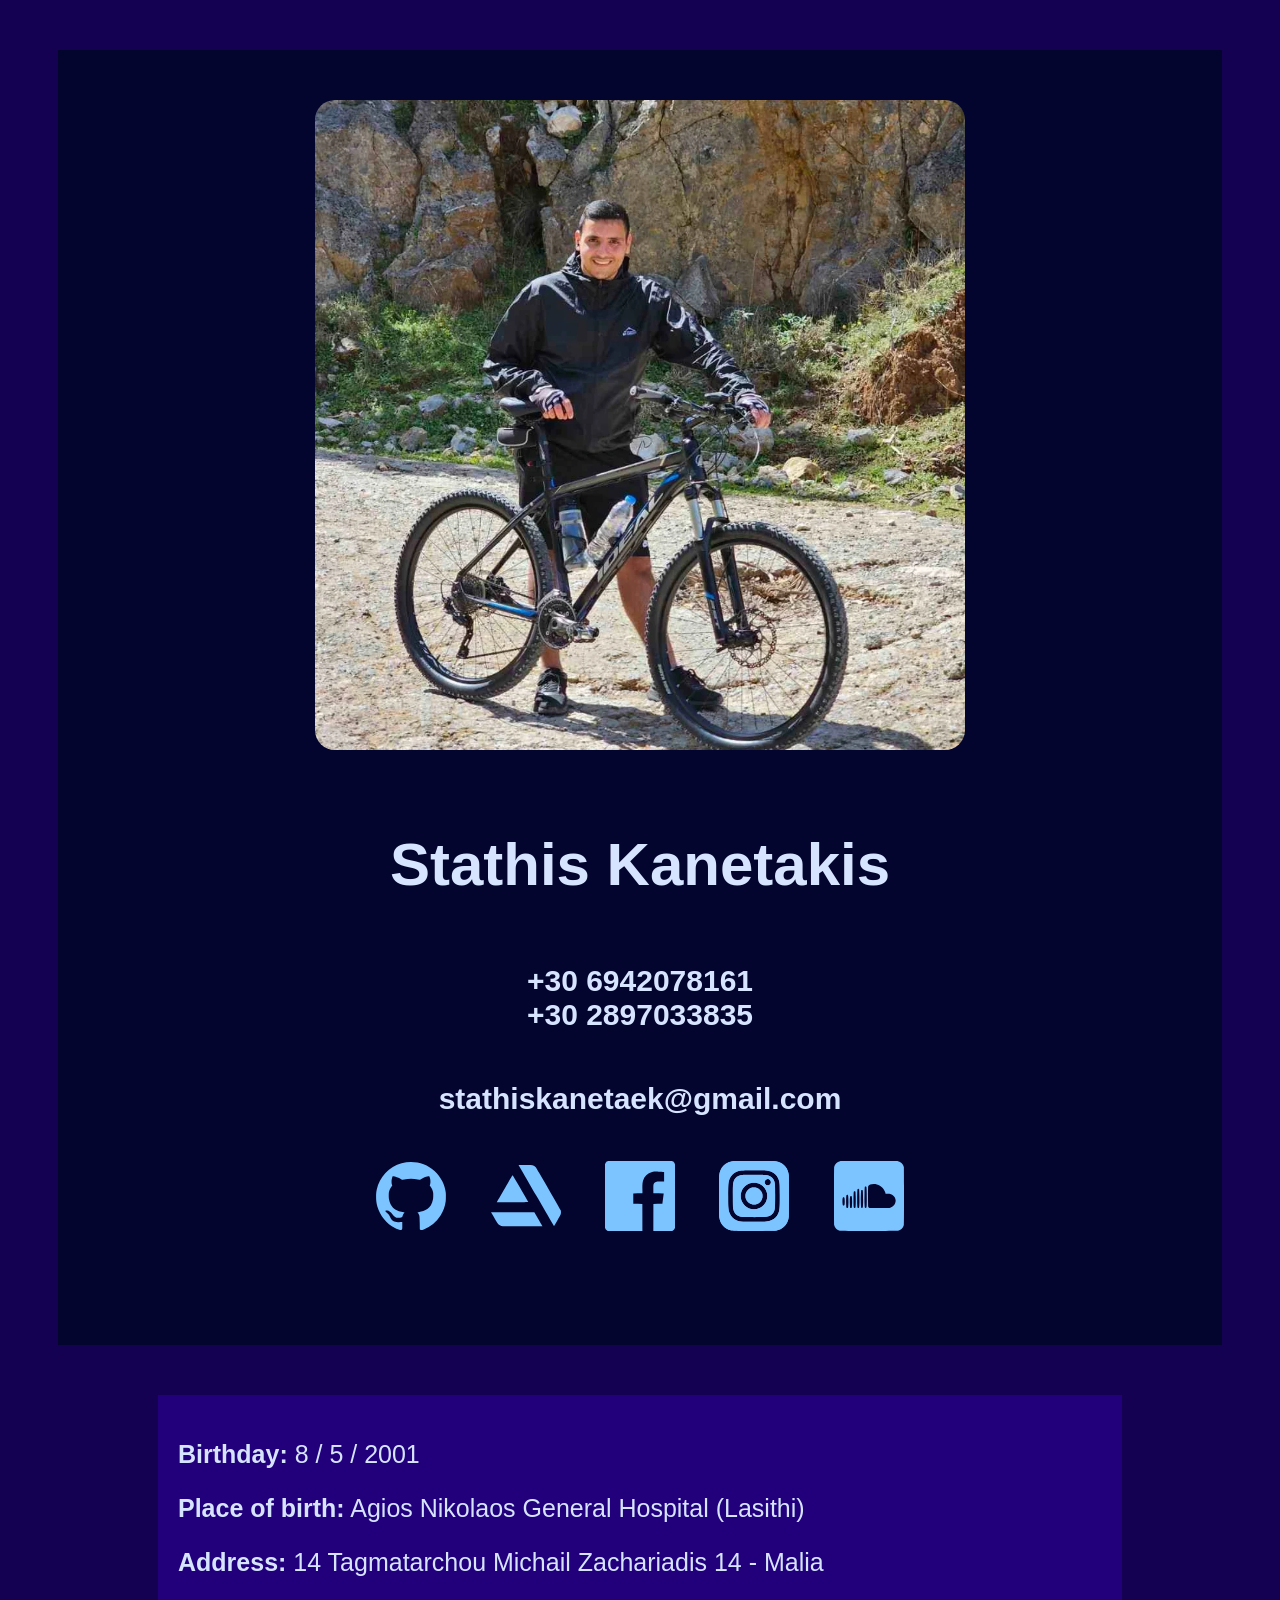
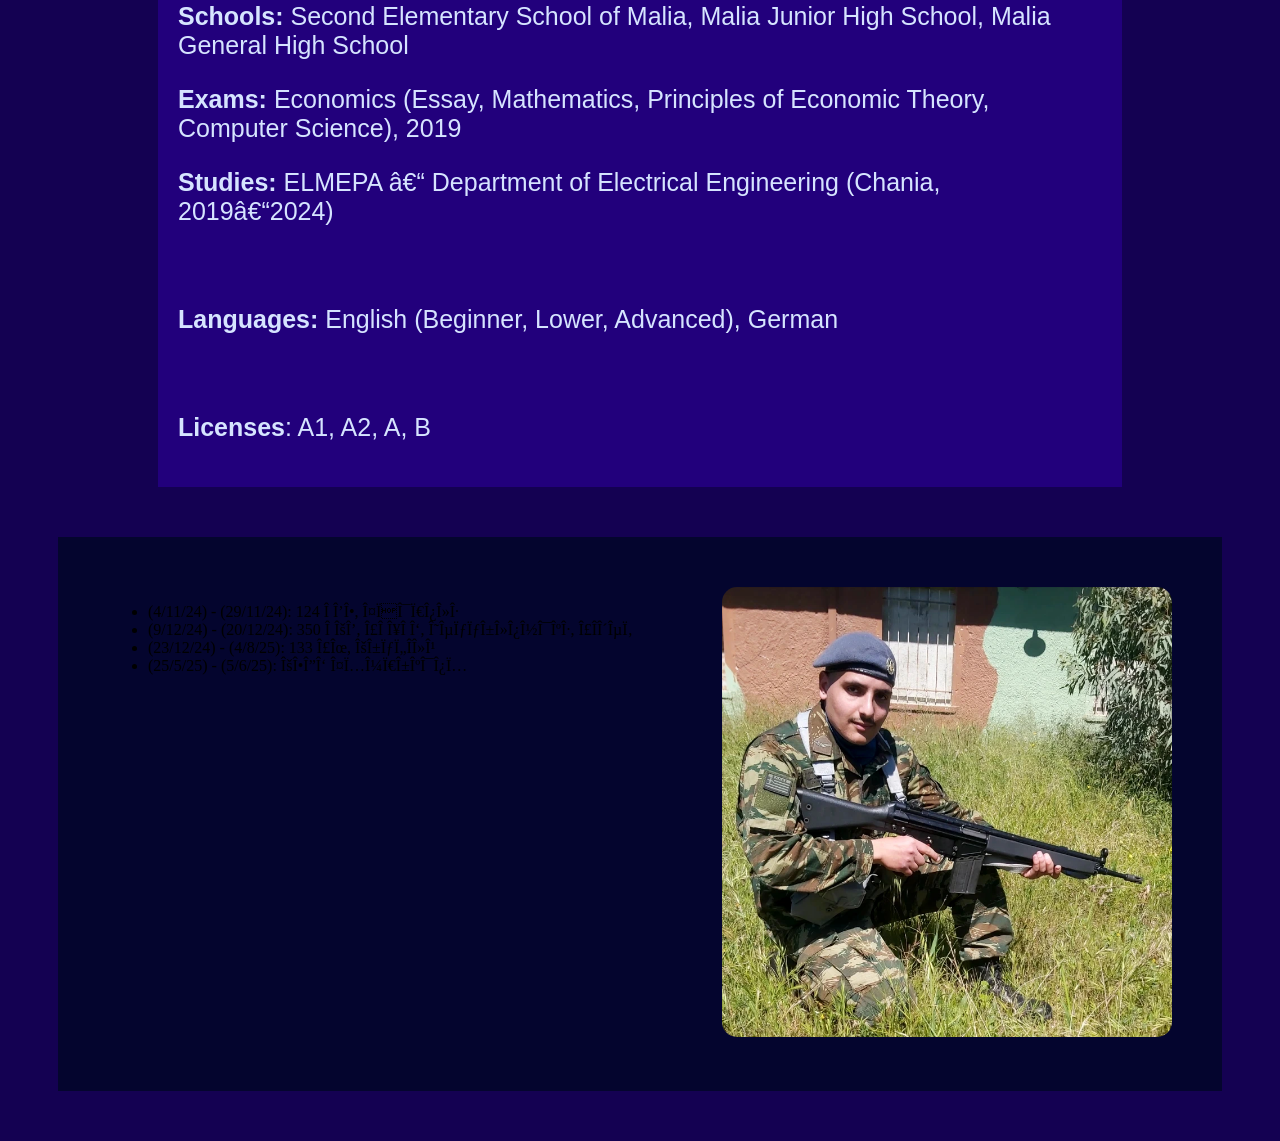
==== index.html @ b53a6500 "Add files via upload" ====
<!DOCTYPE html>
<html>
<head>
	<title>My_portfolio</title>
	<meta name="viewport" content="width=device-width, initial-scale=1">
	<link rel="stylesheet" href="index.css">
	<script charset="UTF-16"></script>
</head>
<body>
	<div class="hero">
		<img class="avatar" src="images/hero_image.webp">
		<div class="aboutMe">
			<h1>Stathis Kanetakis</h1>
			<h2>+30 6942078161<br>+30 2897033835</h2>
			<h2>stathiskanetaek@gmail.com</h2>
			<div>
				<a href="https://github.com/StathisKan37" target="_blank"><img  class="linkIcons" src="icons/github.svg"></a>
				<a href="https://www.artstation.com/stathiskan" target="_blank"><img  class="linkIcons" src="icons/artstation.svg"></a>
				<a href="https://www.facebook.com/stathiskanet" target="_blank"><img  class="linkIcons" src="icons/facebook.svg"></a>
				<a href="https://www.instagram.com/stathis_kanetakis/" target="_blank"><img  class="linkIcons" src="icons/instagram.svg"></a>
				<a href="https://soundcloud.com/stathis-kanetakis" target="_blank"><img  class="linkIcons" src="icons/soundcloud.svg"></a>
			</div>
		</div>
	</div>
	<div class="personality">
		<p><b>Birthday:</b> 8 / 5 / 2001</p>
		<p><b>Place of birth:</b> Agios Nikolaos General Hospital (Lasithi)</p>
		<p><b>Address:</b> 14 Tagmatarchou Michail Zachariadis 14 - Malia</p>
		<p><b>Schools:</b> Second Elementary School of Malia, Malia Junior High School, Malia General High School</p>
		<p><b>Exams:</b> Economics (Essay, Mathematics, Principles of Economic Theory, Computer Science), 2019</p>
		<p><b>Studies:</b> ELMEPA – Department of Electrical Engineering (Chania, 2019–2024)<p>
		<br>
		<p><b>Languages:</b> English (Beginner, Lower, Advanced), German</p>
		<br>
		<p><b>Licenses</b>:</b> A1, A2, A, B<p>
	</div>
	<div class="armyContainer">
		<div>
			<ul>
				<li>(4/11/24) - (29/11/24): 124 ΠΒΕ, Τρίπολη</li>
				<li>(9/12/24) - (20/12/24): 350 ΠΚΒ, ΣΠΥΠΑ, Θεσσαλονίκη, Σέδες</li>
				<li>(23/12/24) - (4/8/25): 133 ΣΜ, Καστέλι</li>
				<li>(25/5/25) - (5/6/25): ΚΕΔΑ Τυμπακίου</li>
			</ul>
		</div>
		<div>
			<img class="armyImage" src="images/army.webp">
		</div>
	</div>
</body>
</html>
---- index.css ----
:root{
	// Midnight magic
	--Black: #02010a;
	--Prussian_blue: #04052e;
	--Deep_twilight: #140152;
	--Navy: #22007c;
	--Navy_electric: #0d00a4;

	--Periwinkle: #9db4ff;
	--Sky_glow: #7cc4ff;
	--Ice_blue: #d6e4ff;
}

body{
	background-color: var(--Deep_twilight);}

h1{
	font-size: 60px;}
h2{
	font-size: 30px;}

/*----------------*/
/*----  HERO  ----*/
/*----------------*/
.hero{
	margin: 50px;
	padding: 50px;
	background-color: var(--Prussian_blue);
	display: flex;
	flex-direction: row;
	justify-content: space-around;}
.avatar{
	width: 650px;
	height: 650px;
	border-radius:20px;}
.aboutMe{
	margin: 20px;
	padding: 20px;
	display: flex;
	flex-direction: column;
	justify-content: space-around;
	color: #d6e4ff;
	font-family: Arial, Helvetica, sans-serif;
	text-align: center;}
.linkIcons{
	margin: 20px;
	width: 70px;}

/*-----------------------*/
/*----  PERSONALITY  ----*/
/*-----------------------*/
.personality{
	margin: 20px 150px;
	padding: 20px 20px;
	font-family: Arial, Helvetica, sans-serif;
	font-size: 25px;
	background-color: var(--Navy);
	color: var(--Ice_blue);}

/*----------------*/
/*----  ARMY  ----*/
/*----------------*/
.armyContainer{
	margin: 50px;
	padding: 50px;
	background-color: var(--Prussian_blue);
	display: flex;
	justify-content: space-between;}
.armyImage{
	width: 450px;
	height: 450px;
	border-radius:15px;}


@media screen and (max-width: 1300px) {
	
	.hero{
		flex-direction: column;
		align-items: center;}
}

@media screen and (max-width: 800px) {
	
	.avatar{
		width: 100%;
		height: 100%;}
	h1{
		font-size: 40px;}
	h2{
		font-size: 20px;}
	.linkIcons{
		margin: 10px;
		width: 50px;}
	.personality{
	margin: 20px 50px;
		font-size: 15px;}
}
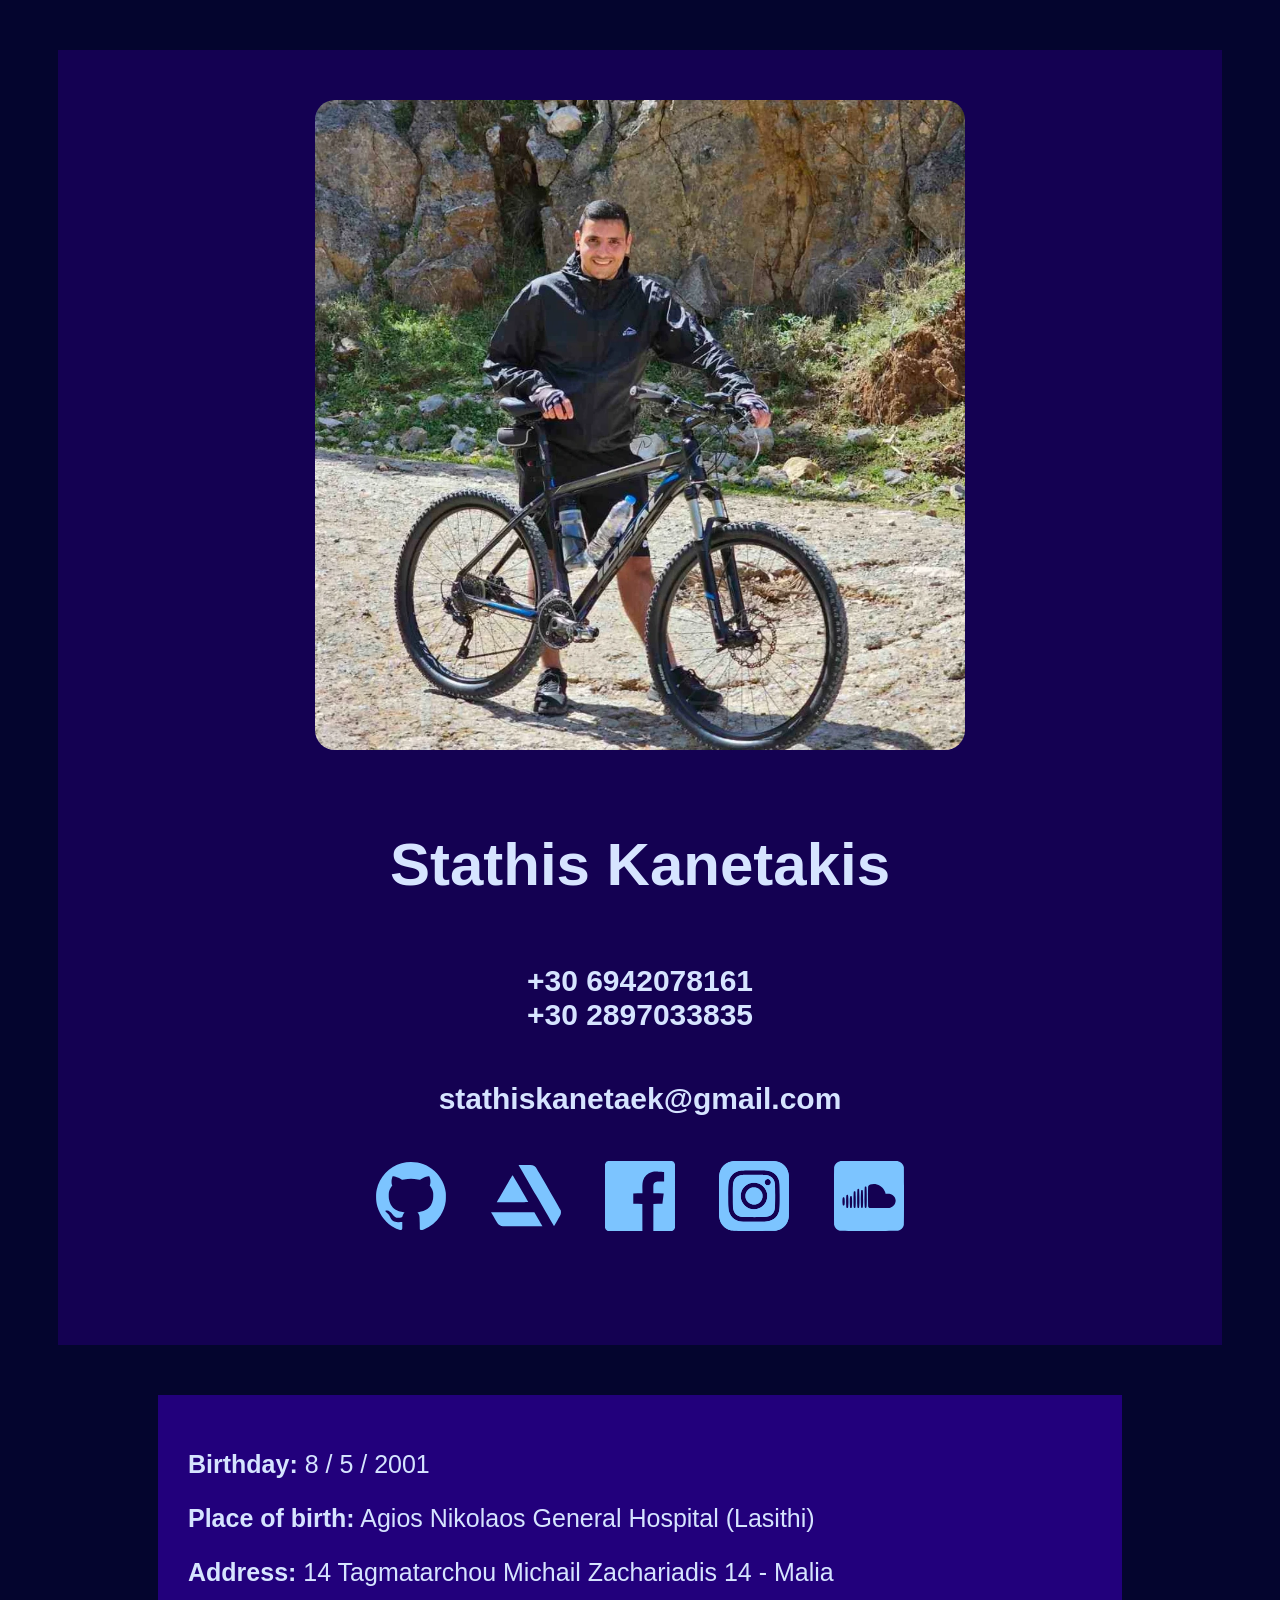
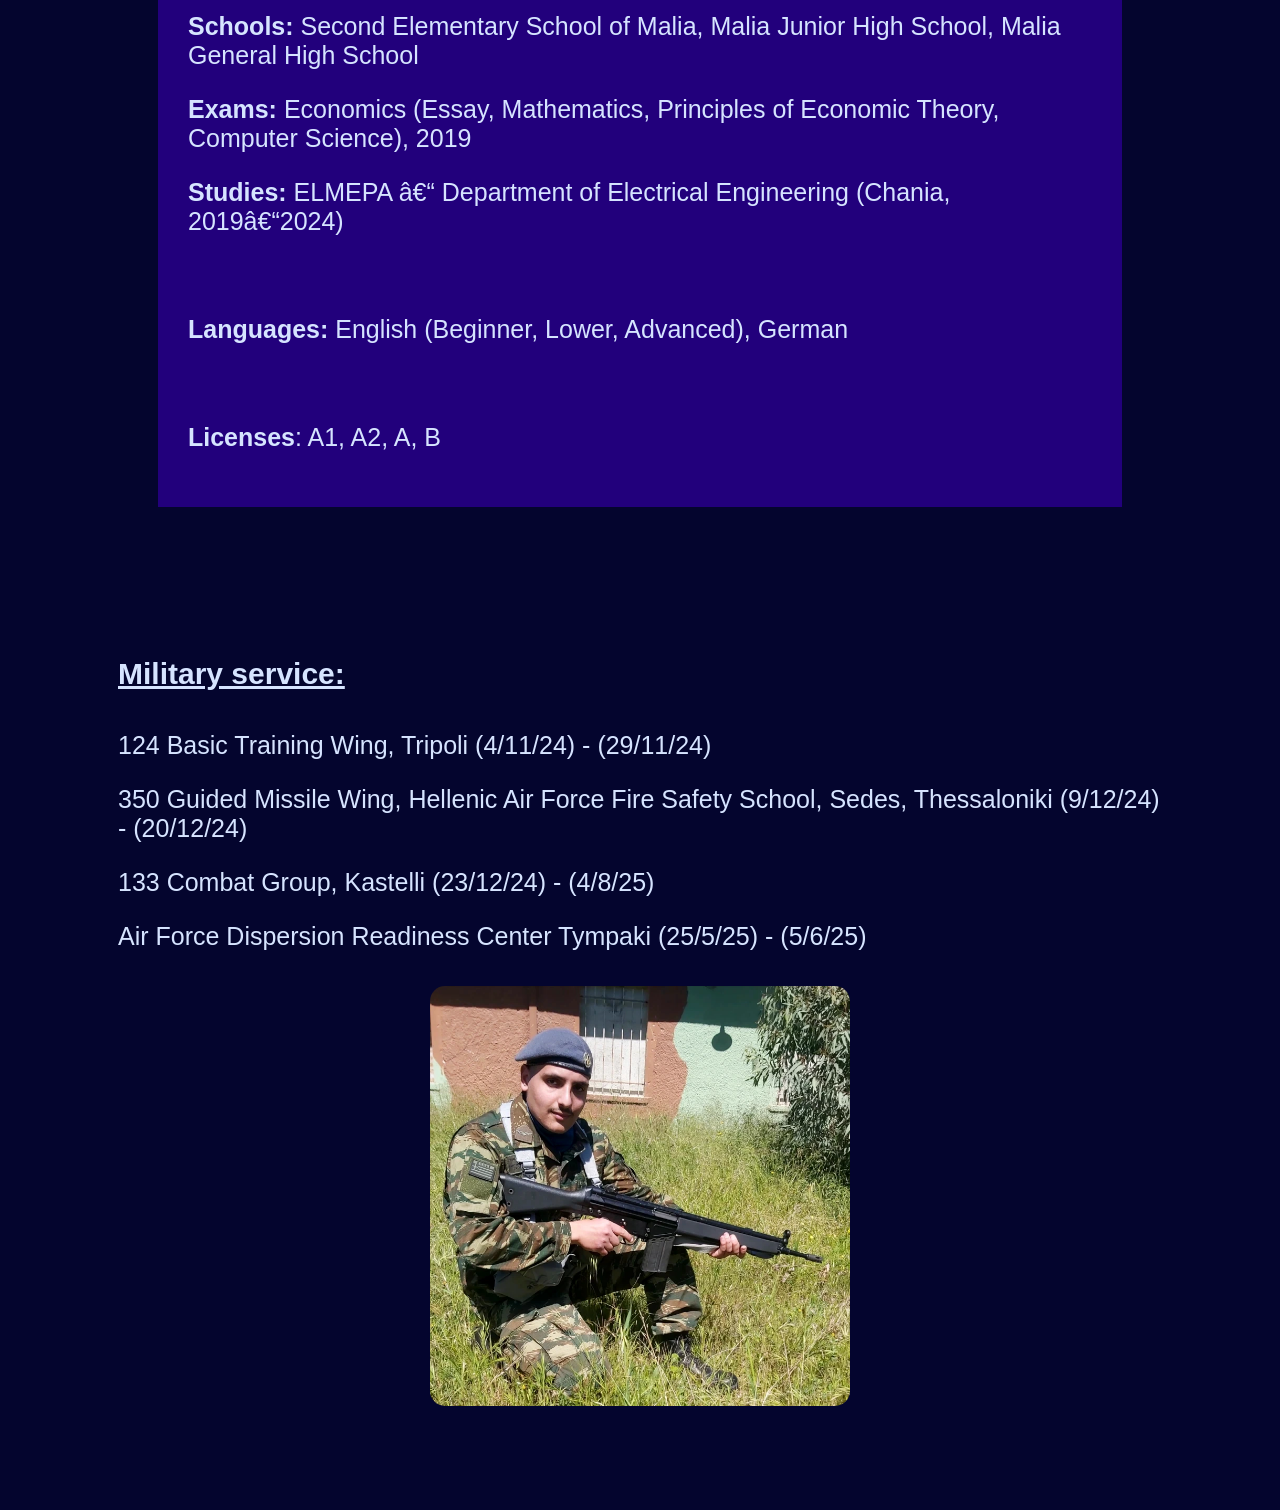
==== commit 316f3080: "Revise portfolio content and structure Updated the portfolio layout and added military service detai" ====
--- a/index.html
+++ b/index.html
@@ -1,7 +1,7 @@
 <!DOCTYPE html>
 <html>
 <head>
-	<title>My_portfolio</title>
+	<title>My portfolio</title>
 	<meta name="viewport" content="width=device-width, initial-scale=1">
 	<link rel="stylesheet" href="index.css">
 	<script charset="UTF-16"></script>
@@ -34,14 +34,13 @@
 		<br>
 		<p><b>Licenses</b>:</b> A1, A2, A, B<p>
 	</div>
-	<div class="armyContainer">
-		<div>
-			<ul>
-				<li>(4/11/24) - (29/11/24): 124 ΠΒΕ, Τρίπολη</li>
-				<li>(9/12/24) - (20/12/24): 350 ΠΚΒ, ΣΠΥΠΑ, Θεσσαλονίκη, Σέδες</li>
-				<li>(23/12/24) - (4/8/25): 133 ΣΜ, Καστέλι</li>
-				<li>(25/5/25) - (5/6/25): ΚΕΔΑ Τυμπακίου</li>
-			</ul>
+		<div class="armyContainer">
+		<div class="armyList">
+			<h4 style="font-size: 30px; text-decoration: underline;">Military service:</h4>
+			<p>124 Basic Training Wing, Tripoli (4/11/24) - (29/11/24)</p>
+			<p>350 Guided Missile Wing, Hellenic Air Force Fire Safety School, Sedes, Thessaloniki (9/12/24) - (20/12/24)</p>
+			<p>133 Combat Group, Kastelli (23/12/24) - (4/8/25)</p>
+			<p>Air Force Dispersion Readiness Center Tympaki (25/5/25) - (5/6/25)</p>
 		</div>
 		<div>
 			<img class="armyImage" src="images/army.webp">
--- a/index.css
+++ b/index.css
@@ -12,7 +12,7 @@
 }
 
 body{
-	background-color: var(--Deep_twilight);}
+	background-color: var(--Prussian_blue);}
 
 h1{
 	font-size: 60px;}
@@ -25,7 +25,7 @@
 .hero{
 	margin: 50px;
 	padding: 50px;
-	background-color: var(--Prussian_blue);
+	background-color: var(--Deep_twilight);
 	display: flex;
 	flex-direction: row;
 	justify-content: space-around;}
@@ -39,7 +39,7 @@
 	display: flex;
 	flex-direction: column;
 	justify-content: space-around;
-	color: #d6e4ff;
+	color: var(--Ice_blue);
 	font-family: Arial, Helvetica, sans-serif;
 	text-align: center;}
 .linkIcons{
@@ -51,7 +51,7 @@
 /*-----------------------*/
 .personality{
 	margin: 20px 150px;
-	padding: 20px 20px;
+	padding: 30px;
 	font-family: Arial, Helvetica, sans-serif;
 	font-size: 25px;
 	background-color: var(--Navy);
@@ -63,12 +63,17 @@
 .armyContainer{
 	margin: 50px;
 	padding: 50px;
-	background-color: var(--Prussian_blue);
 	display: flex;
 	justify-content: space-between;}
+.armyList{
+	margin: auto;
+	padding: 10px;
+	font-family: Arial, Helvetica, sans-serif;
+	font-size: 25px;
+	color: var(--Ice_blue);}
 .armyImage{
-	width: 450px;
-	height: 450px;
+	width: 420px;
+	height: 420px;
 	border-radius:15px;}
 
 
@@ -77,21 +82,33 @@
 	.hero{
 		flex-direction: column;
 		align-items: center;}
+
+	.armyContainer{
+		flex-direction: column;
+		align-items: center;}
 }
 
 @media screen and (max-width: 800px) {
 	
+	.hero{
+		margin: 15px;
+		padding: 15px;}
 	.avatar{
 		width: 100%;
 		height: 100%;}
 	h1{
-		font-size: 40px;}
+		font-size: 45px;}
 	h2{
-		font-size: 20px;}
+		font-size: 30px;}
 	.linkIcons{
 		margin: 10px;
 		width: 50px;}
 	.personality{
-	margin: 20px 50px;
-		font-size: 15px;}
+		margin: 20px 15px;
+		font-size: 20px;}
+	.armyContainer{
+		margin: 15px;
+		padding: 15px;}
+	.armyList{
+		font-size: 20px;}
 }
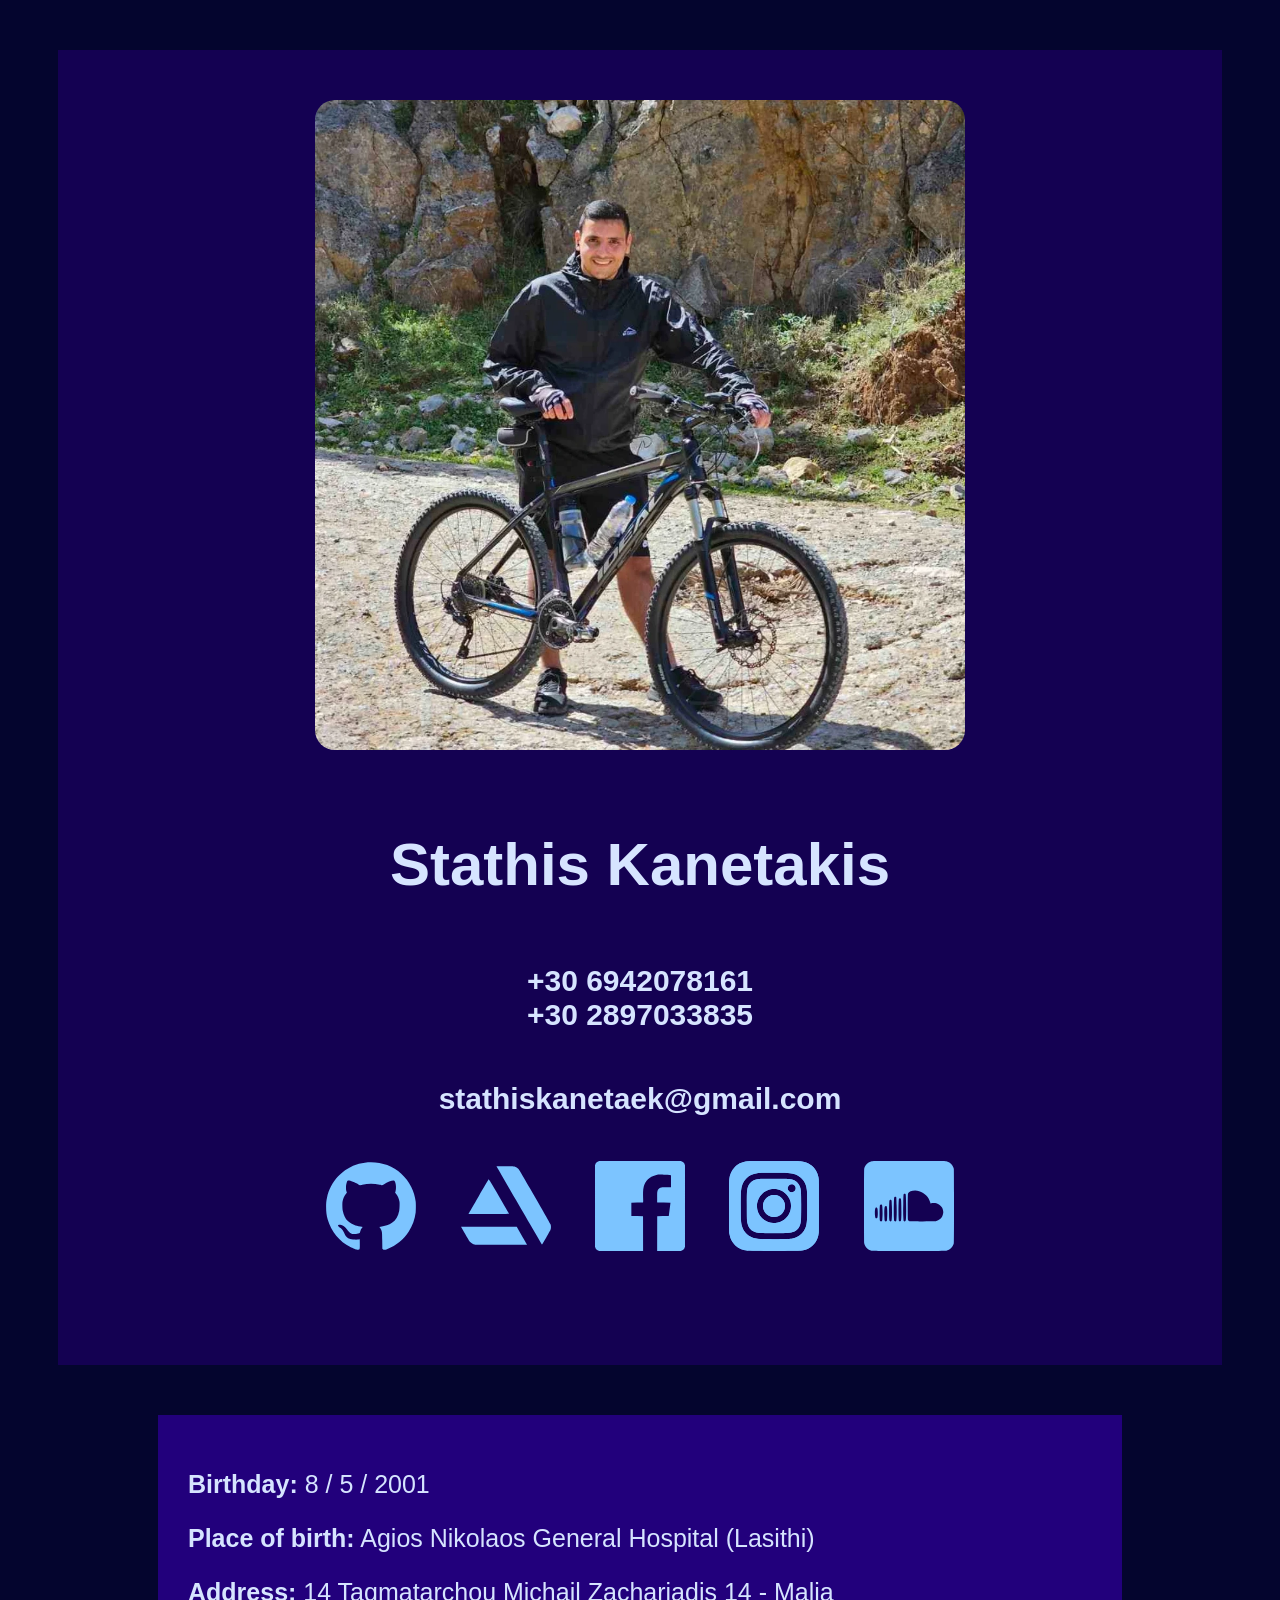
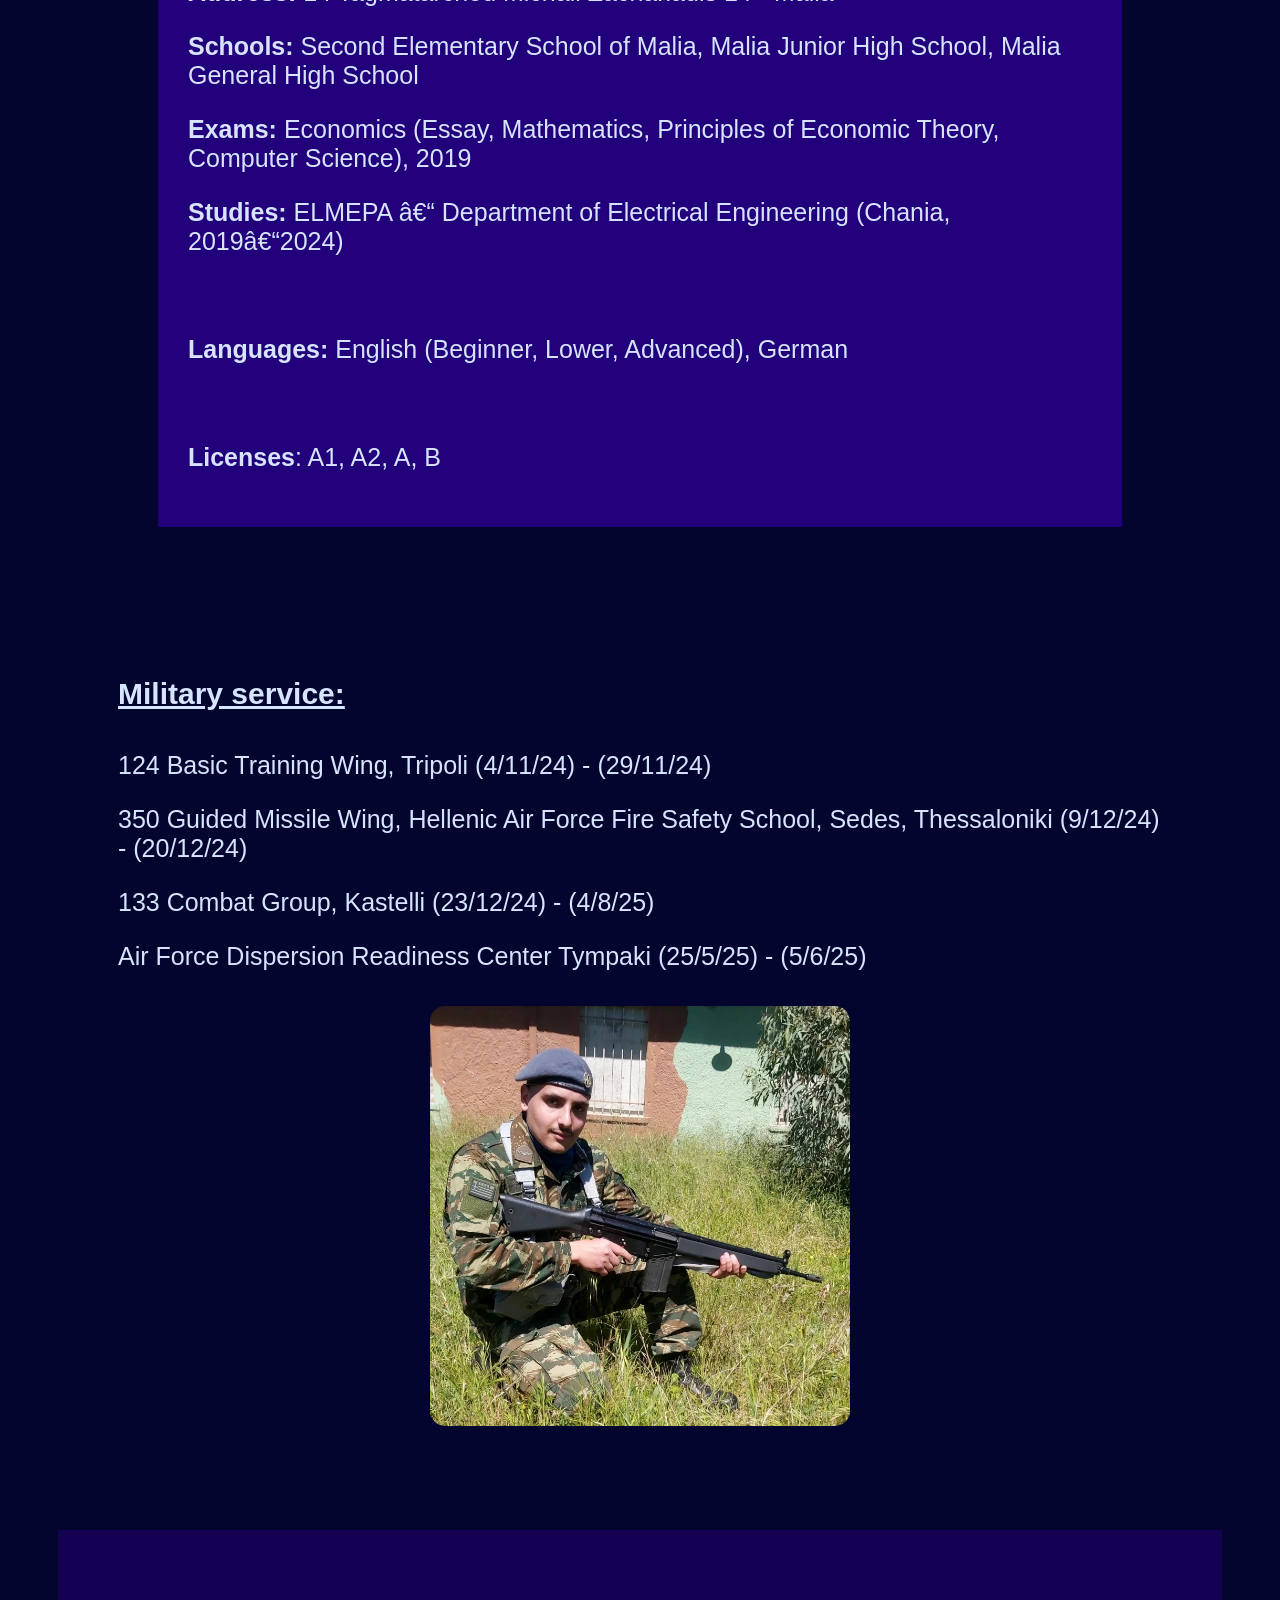
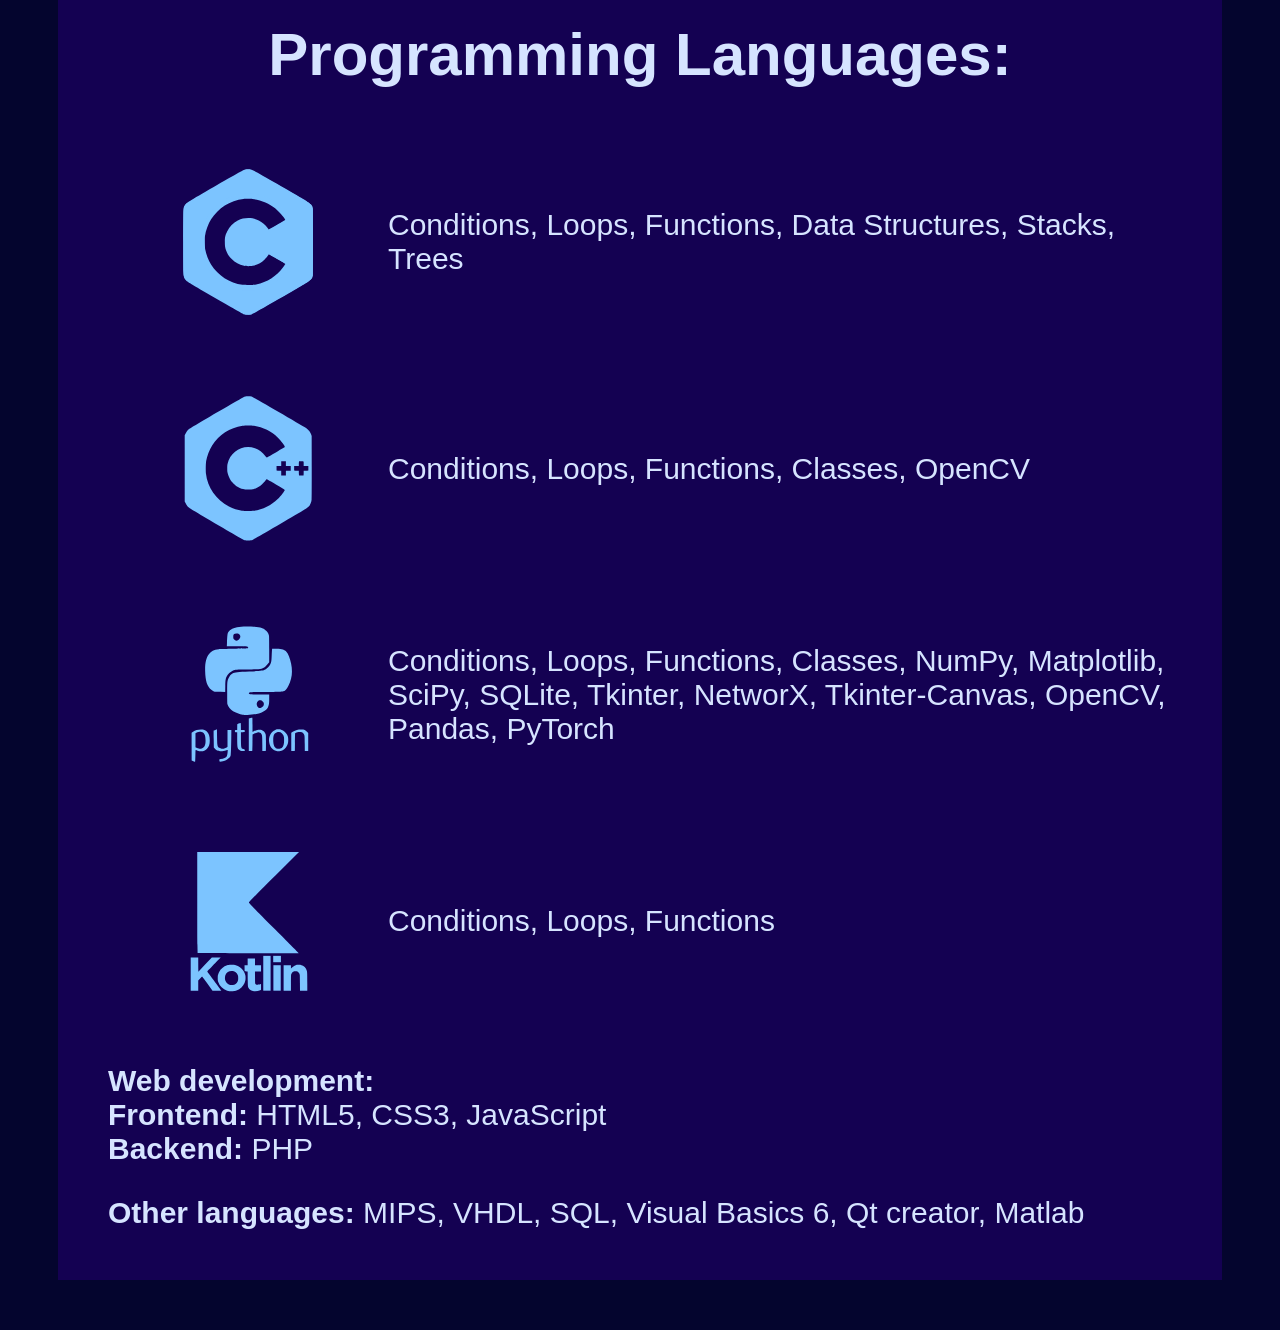
==== commit 6812e044: "Update index.html with additional content" ====
--- a/index.html
+++ b/index.html
@@ -22,6 +22,8 @@
 			</div>
 		</div>
 	</div>
+
+
 	<div class="personality">
 		<p><b>Birthday:</b> 8 / 5 / 2001</p>
 		<p><b>Place of birth:</b> Agios Nikolaos General Hospital (Lasithi)</p>
@@ -34,7 +36,9 @@
 		<br>
 		<p><b>Licenses</b>:</b> A1, A2, A, B<p>
 	</div>
-		<div class="armyContainer">
+
+
+	<div class="armyContainer">
 		<div class="armyList">
 			<h4 style="font-size: 30px; text-decoration: underline;">Military service:</h4>
 			<p>124 Basic Training Wing, Tripoli (4/11/24) - (29/11/24)</p>
@@ -46,5 +50,32 @@
 			<img class="armyImage" src="images/army.webp">
 		</div>
 	</div>
+
+
+	<div class="programmingContainer">
+		<h1 style="text-align: center;">Programming Languages:</h1>
+		<div class="programmingLanguage">
+				<img class="programmingIcon" src="icons/c.svg">
+				<p class="programmingList">Conditions, Loops, Functions, Data Structures, Stacks, Trees</p>
+		</div>
+		<div class="programmingLanguage">
+			<img class="programmingIcon" src="icons/cpp.svg">
+			<p class="programmingList">Conditions, Loops, Functions, Classes, OpenCV</p>
+		</div>
+		<div class="programmingLanguage">
+			<img class="programmingIcon" src="icons/python.svg">
+			<p class="programmingList">Conditions, Loops, Functions, Classes, NumPy, Matplotlib, SciPy, SQLite, Tkinter, NetworX, Tkinter-Canvas, OpenCV, Pandas, PyTorch</p>
+		</div>
+		<div class="programmingLanguage">
+				<img class="programmingIcon" src="icons/kotlin.svg">
+				<p class="programmingList">Conditions, Loops, Functions</p>
+		</div>
+		<div style="height: 30px;"></div>
+		<p class="programmingList"><b>Web development:</b></p>
+		<p class="programmingList"><b>Frontend:</b> HTML5, CSS3, JavaScript</p>
+		<p class="programmingList"><b>Backend:</b> PHP</p>
+		<div style="height: 30px;"></div>
+		<p class="programmingList"><b>Other languages:</b> MIPS, VHDL, SQL, Visual Basics 6, Qt creator, Matlab</p>
+	</div>
 </body>
 </html>
--- a/index.css
+++ b/index.css
@@ -17,7 +17,8 @@
 h1{
 	font-size: 60px;}
 h2{
-	font-size: 30px;}
+	font-size: 30px;
+	text-align: center;}
 
 /*----------------*/
 /*----  HERO  ----*/
@@ -44,7 +45,7 @@
 	text-align: center;}
 .linkIcons{
 	margin: 20px;
-	width: 70px;}
+	width: 90px;}
 
 /*-----------------------*/
 /*----  PERSONALITY  ----*/
@@ -76,6 +77,26 @@
 	height: 420px;
 	border-radius:15px;}
 
+/*-----------------------*/
+/*----  PROGRAMMING  ----*/
+/*-----------------------*/
+.programmingContainer{
+	margin: 50px;
+	padding: 50px;
+	background-color: var(--Deep_twilight);
+	font-family: Arial, Helvetica, sans-serif;
+	color: var(--Ice_blue);}
+.programmingLanguage{
+	display: flex;
+	flex-direction: row;
+	justify-content: start;}
+.programmingIcon{
+	margin: 40px 75px;
+	width: 130px;}
+.programmingList{
+	margin-top: auto;
+	margin-bottom: auto;
+	font-size: 30px;}
 
 @media screen and (max-width: 1300px) {
 	
@@ -97,9 +118,9 @@
 		width: 100%;
 		height: 100%;}
 	h1{
-		font-size: 45px;}
+		font-size: 35px;}
 	h2{
-		font-size: 30px;}
+		font-size: 25px;}
 	.linkIcons{
 		margin: 10px;
 		width: 50px;}
@@ -111,4 +132,18 @@
 		padding: 15px;}
 	.armyList{
 		font-size: 20px;}
+	.armyImage{
+		width: 95%;
+		height: 95%;}
+	.programmingContainer{
+		margin: 15px;
+		padding: 15px;}
+	.programmingLanguage{
+		flex-direction: column;}
+	.programmingIcon{
+		margin-left: auto;
+		margin-right: auto;}
+	.programmingList{
+		text-align: center;
+		font-size: 20px;}
 }
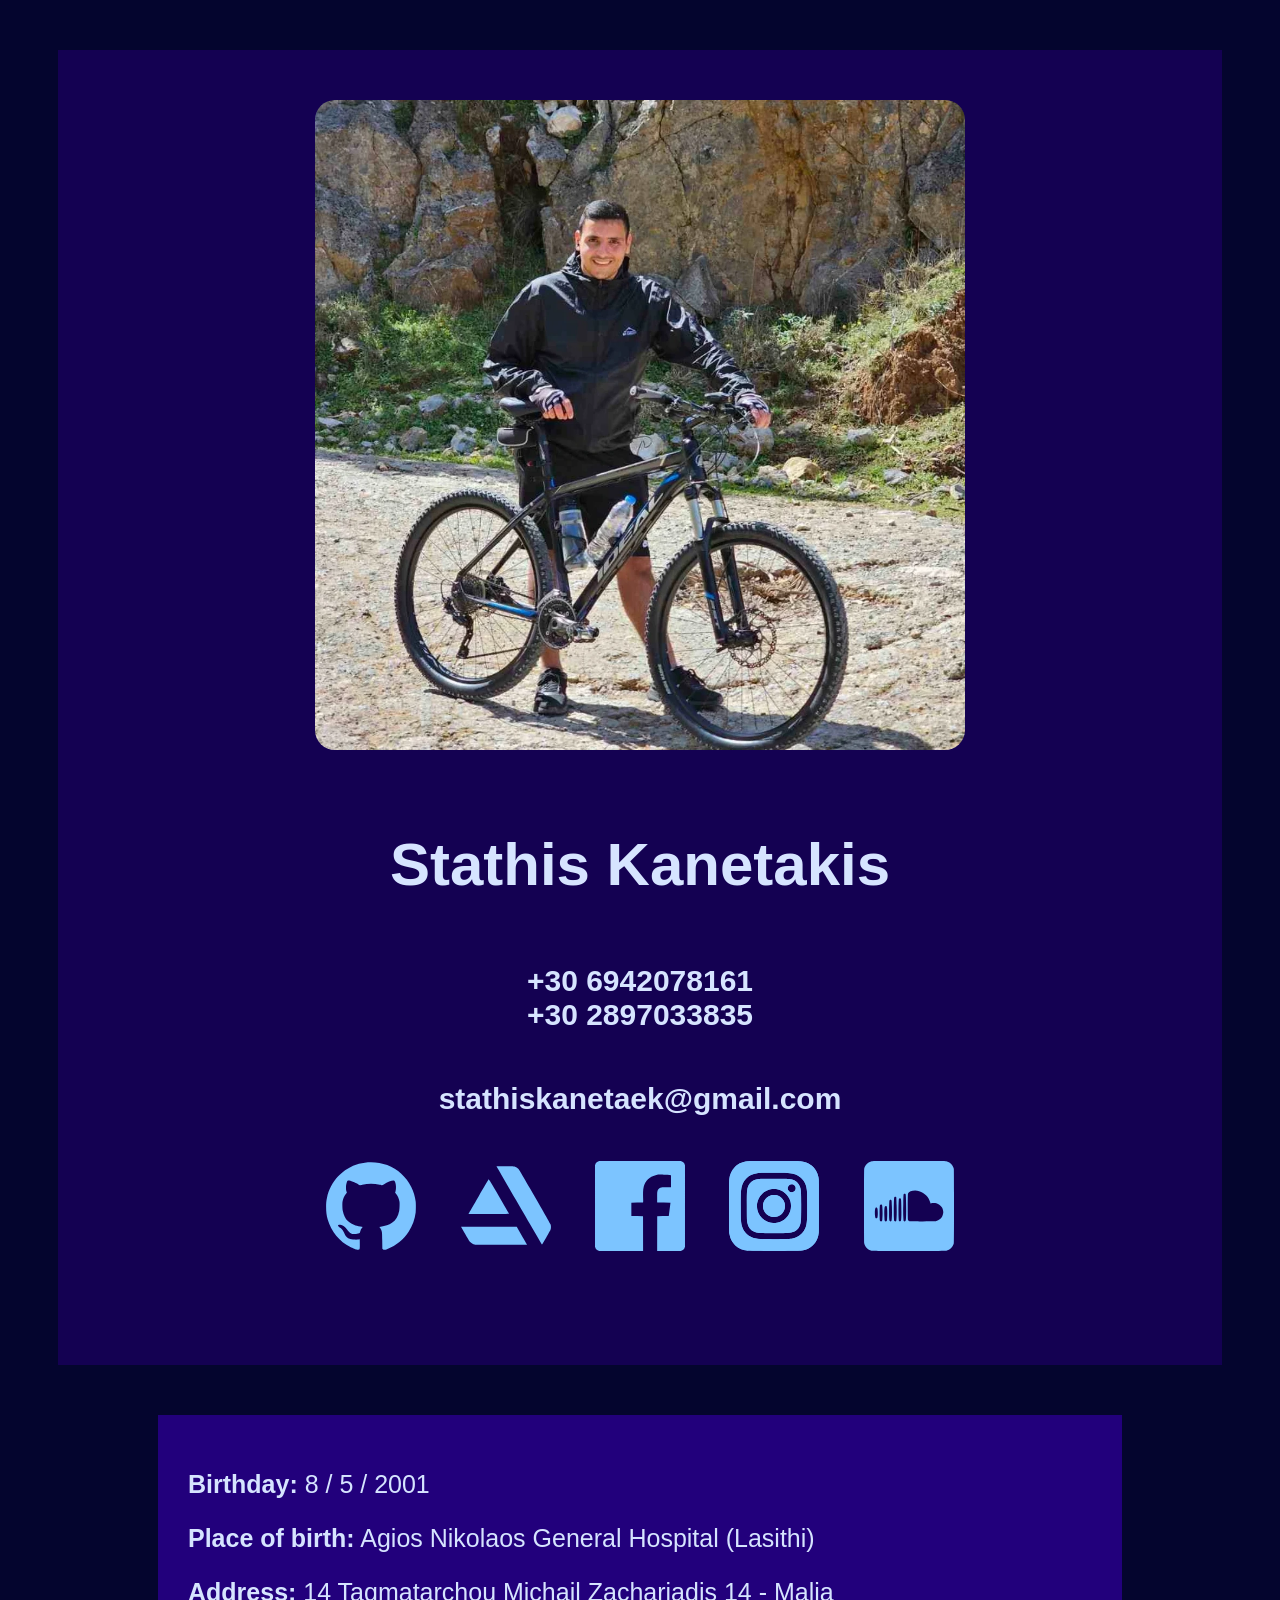
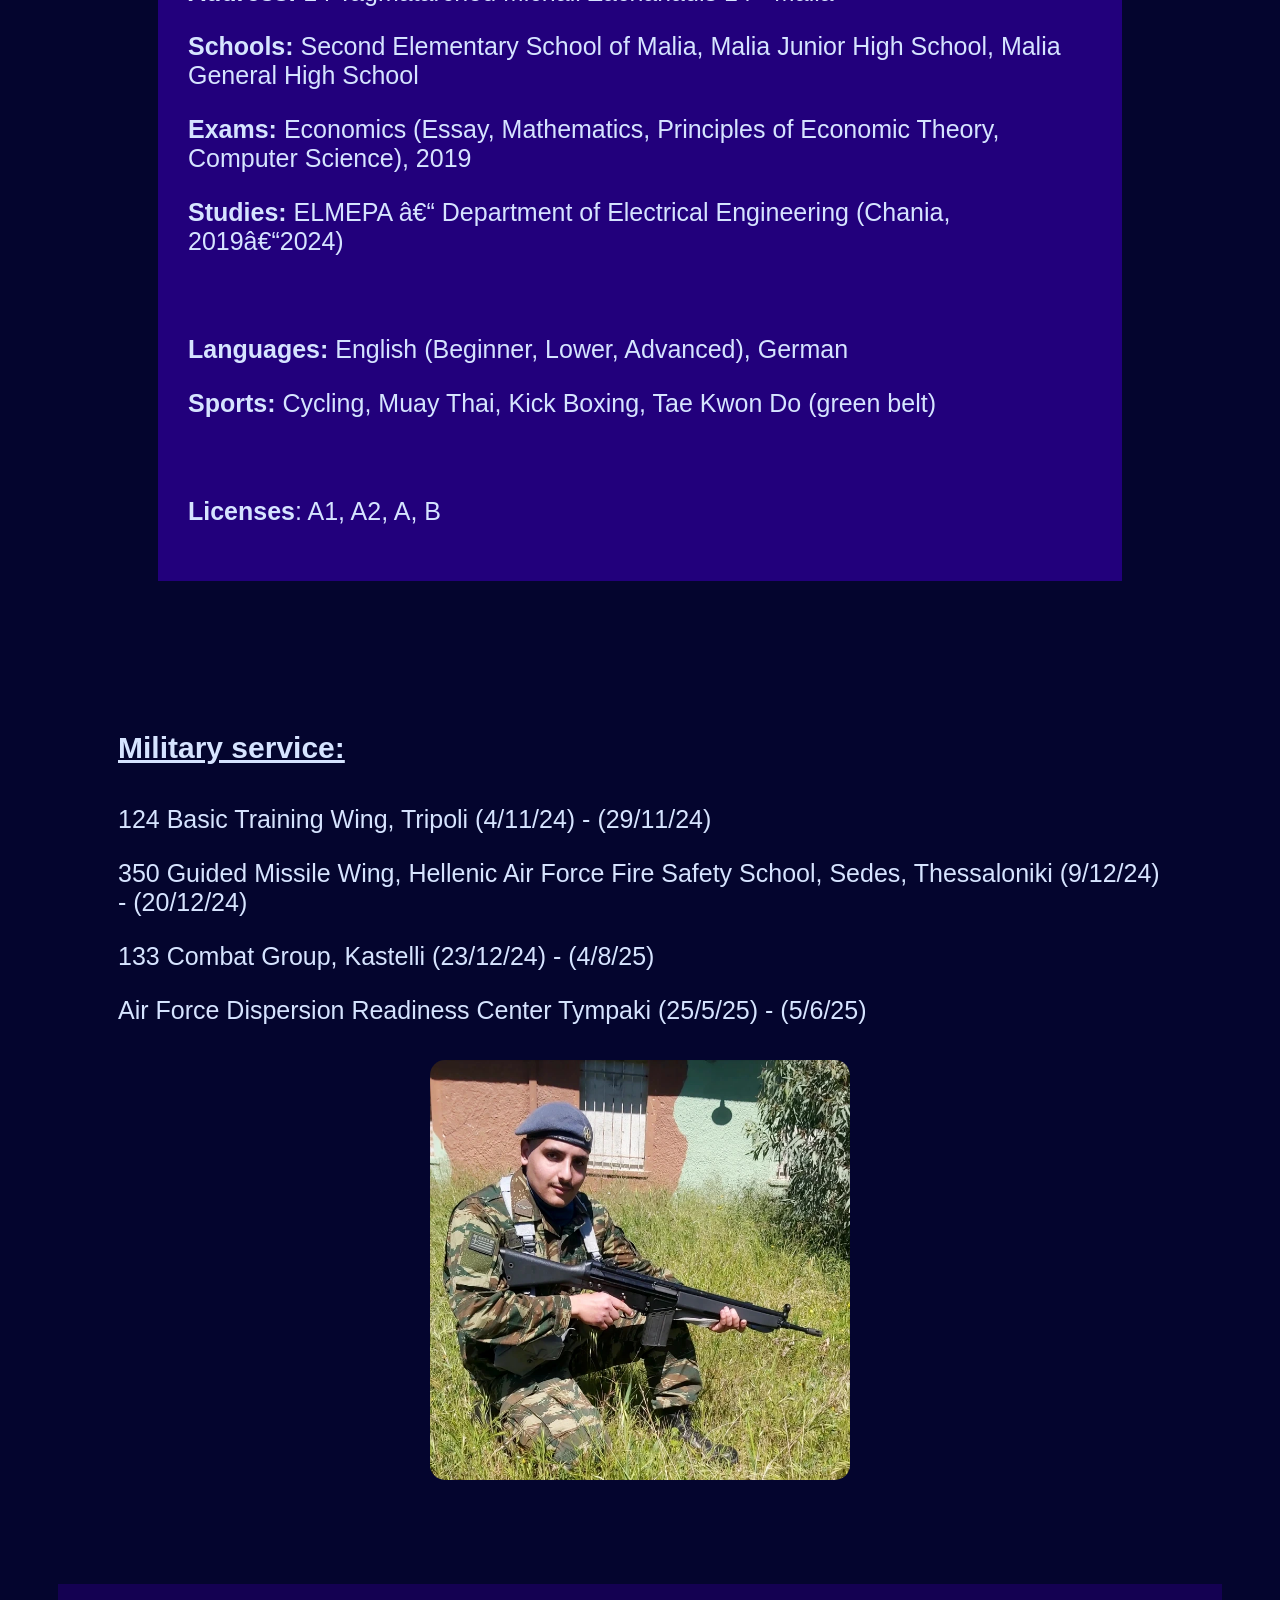
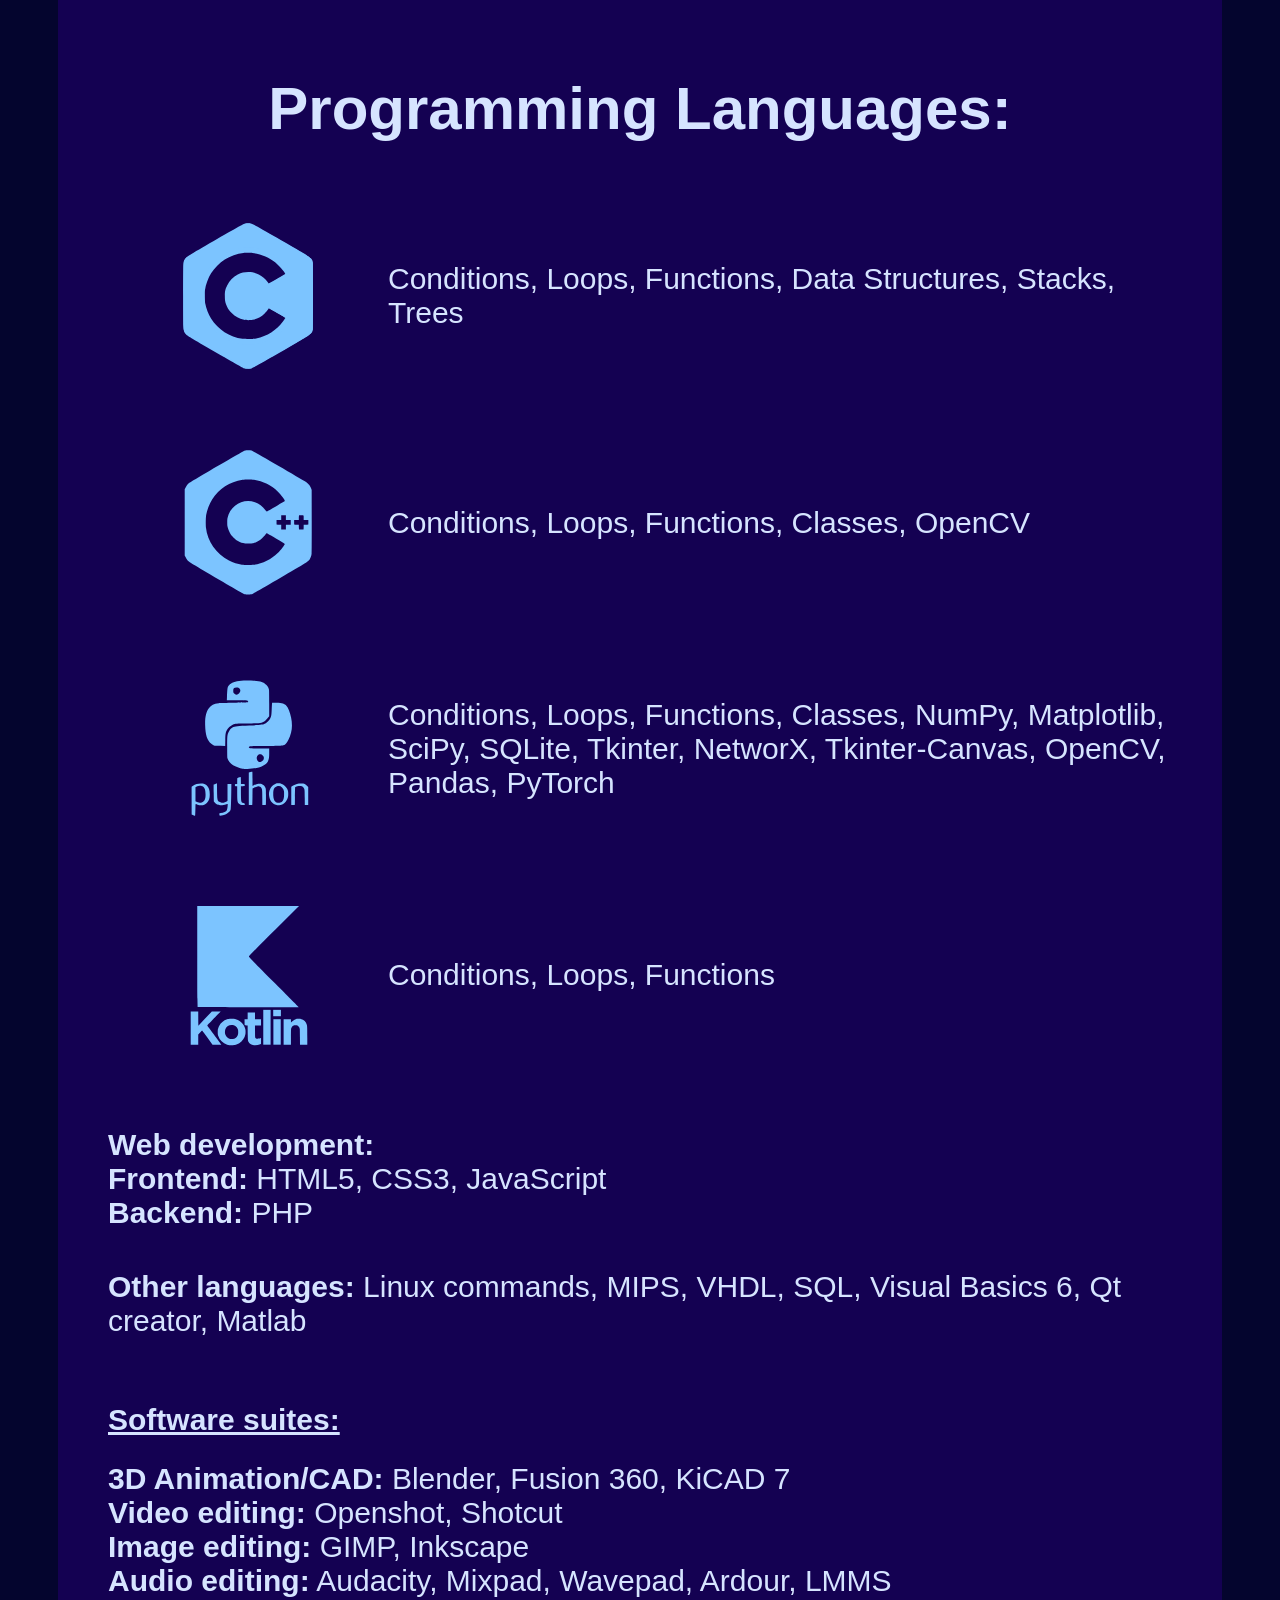
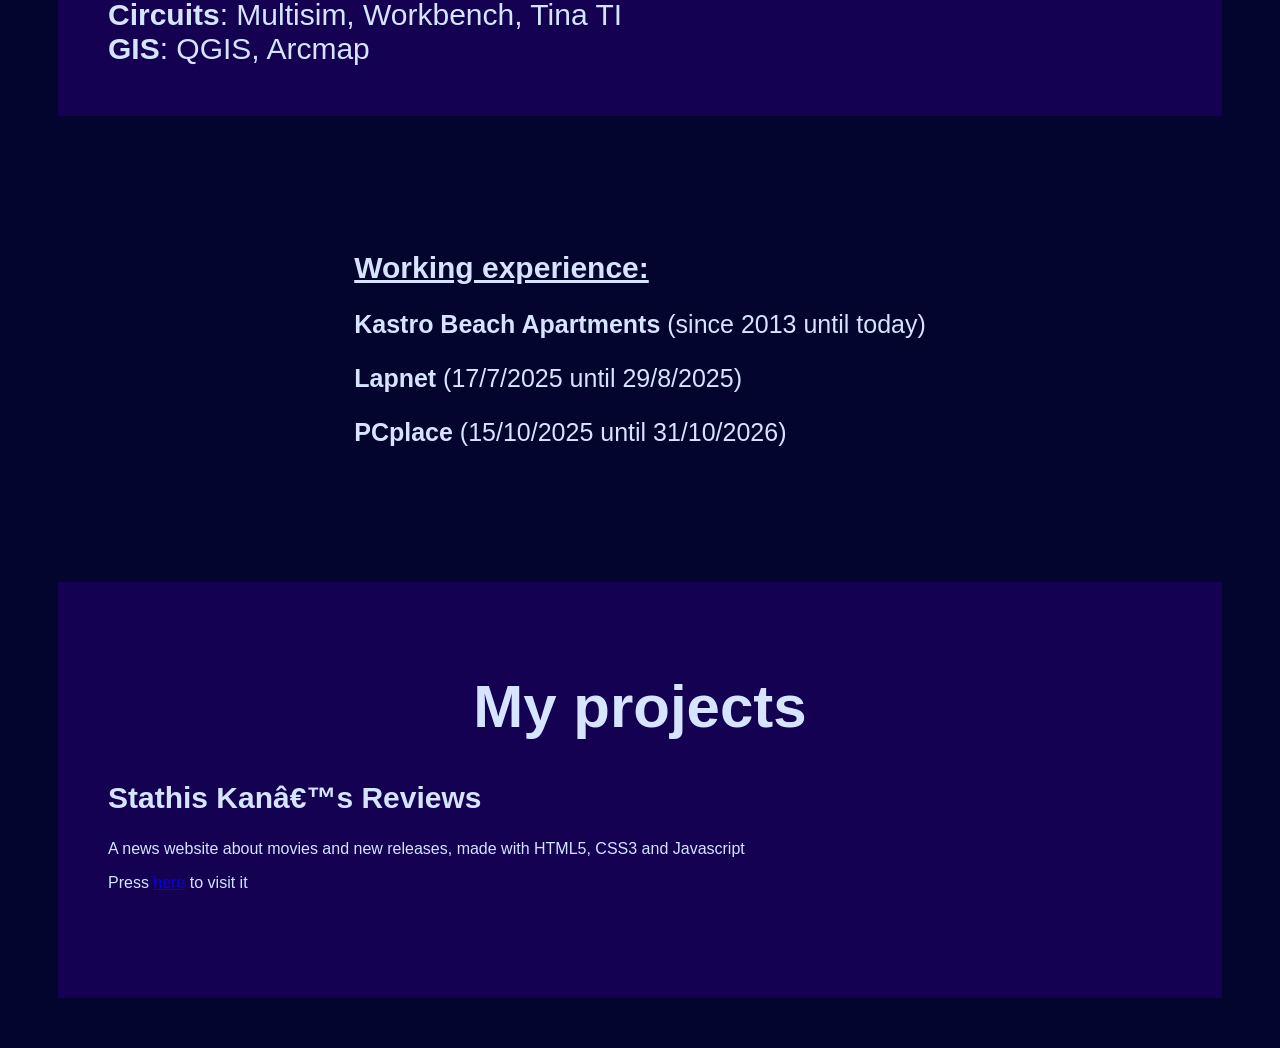
==== commit 1e727290: "Update portfolio with new sections and project info Added sports and software suites sections, updat" ====
--- a/index.html
+++ b/index.html
@@ -33,6 +33,7 @@
 		<p><b>Studies:</b> ELMEPA – Department of Electrical Engineering (Chania, 2019–2024)<p>
 		<br>
 		<p><b>Languages:</b> English (Beginner, Lower, Advanced), German</p>
+		<p><b>Sports:</b> Cycling, Muay Thai, Kick Boxing, Tae Kwon Do (green belt)<p>
 		<br>
 		<p><b>Licenses</b>:</b> A1, A2, A, B<p>
 	</div>
@@ -70,12 +71,39 @@
 				<img class="programmingIcon" src="icons/kotlin.svg">
 				<p class="programmingList">Conditions, Loops, Functions</p>
 		</div>
-		<div style="height: 30px;"></div>
+		<div style="height: 40px;"></div>
 		<p class="programmingList"><b>Web development:</b></p>
 		<p class="programmingList"><b>Frontend:</b> HTML5, CSS3, JavaScript</p>
 		<p class="programmingList"><b>Backend:</b> PHP</p>
-		<div style="height: 30px;"></div>
-		<p class="programmingList"><b>Other languages:</b> MIPS, VHDL, SQL, Visual Basics 6, Qt creator, Matlab</p>
+		<div style="height: 40px;"></div>
+		<p class="programmingList"><b>Other languages:</b> Linux commands, MIPS, VHDL, SQL, Visual Basics 6, Qt creator, Matlab</p>
+		<div style="height: 40px;"></div>
+		<h2 style="text-decoration: underline;">Software suites:</h2>
+		<p class="programmingList"><b>3D Animation/CAD:</b> Blender, Fusion 360, KiCAD 7</p>
+		<p class="programmingList"><b>Video editing:</b> Openshot, Shotcut</p>
+		<p class="programmingList"><b>Image editing:</b> GIMP, Inkscape</p>
+		<p class="programmingList"><b>Audio editing:</b> Audacity, Mixpad, Wavepad, Ardour, LMMS</p>
+		<p class="programmingList"><b>Circuits</b>:</b> Multisim, Workbench, Tina TI</p>
+		<p class="programmingList"><b>GIS</b>:</b> QGIS, Arcmap</p>
+	</div>
+
+
+	<div class="armyContainer">
+		<div class="armyList">
+			<h2 style="text-decoration: underline;">Working experience:</h2>
+			<p><b>Kastro Beach Apartments</b> (since 2013 until today)</p>
+			<p><b>Lapnet</b> (17/7/2025 until 29/8/2025)</p>
+			<p><b>PCplace</b> (15/10/2025 until 31/10/2026)</p>
+		</div>
+	</div>
+
+
+	<div class="programmingContainer">
+		<h1>My projects</h1>
+		<h2>Stathis Kan’s Reviews</h2>
+		<p>A news website about movies and new releases, made with HTML5, CSS3 and Javascript</p>
+		<p>Press <a href="https://stathiskan37.github.io/StathisKan37_reviews/" target="_blank">here</a> to visit it</p>
+		<div style="height: 40px;"></div>
 	</div>
 </body>
 </html>
--- a/index.css
+++ b/index.css
@@ -15,10 +15,10 @@
 	background-color: var(--Prussian_blue);}
 
 h1{
-	font-size: 60px;}
+	font-size: 60px;
+	text-align: center;}
 h2{
-	font-size: 30px;
-	text-align: center;}
+	font-size: 30px;}
 
 /*----------------*/
 /*----  HERO  ----*/
